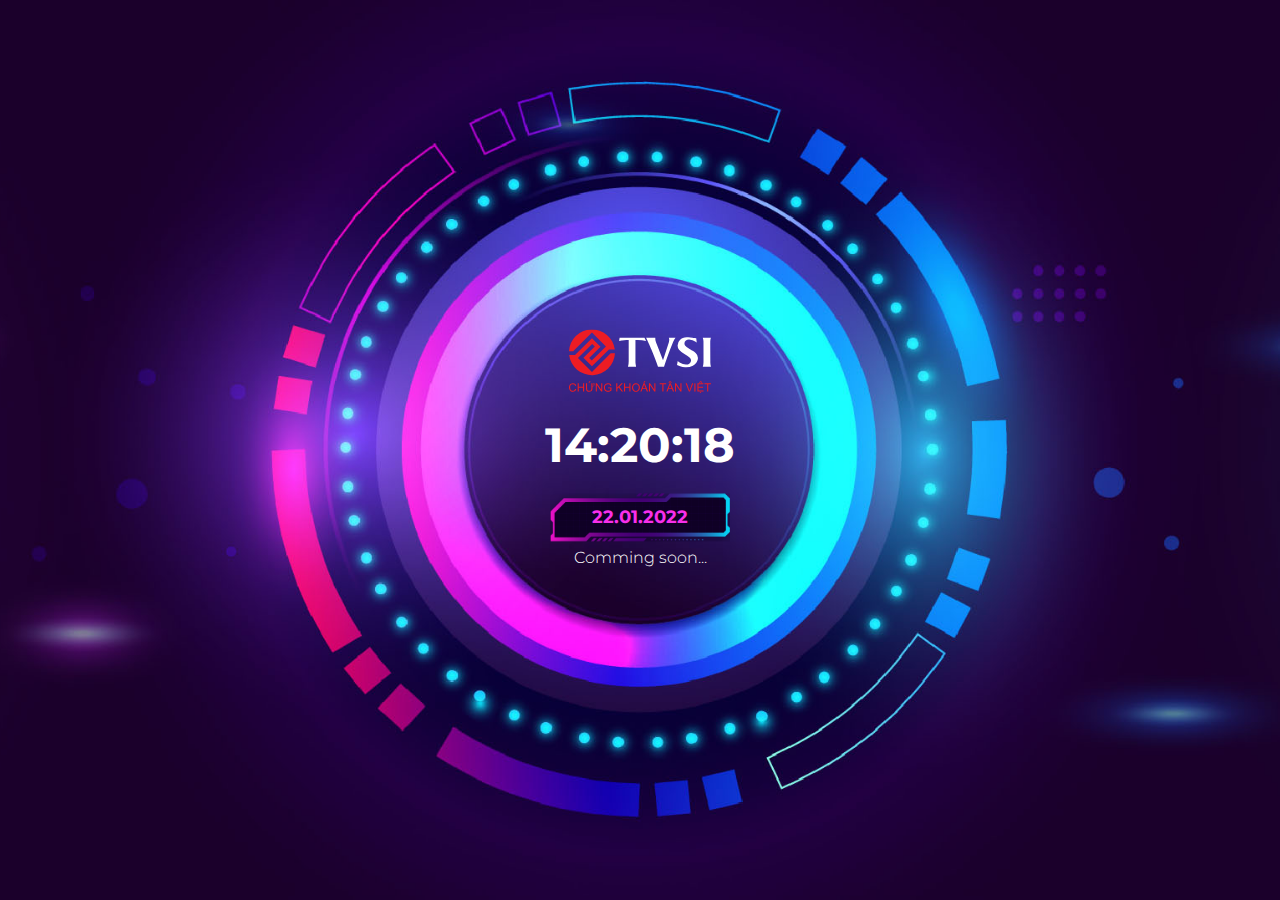
==== index.html @ f5565cad "init" ====
<!DOCTYPE html>
<html lang="vi">
    <head>
        <title>Title</title>
        <meta charset="utf-8" />
        <meta name="description" content="Description" />
        <meta name="viewport" content="width=device-width, initial-scale=1, maximum-scale=1, user-scalable=no" />
        <!-- Styles-->
        <link rel="stylesheet" type="text/css" href="./css/libs.css" />
        <link rel="stylesheet" type="text/css" href="./css/app.css" />
        <!-- Scripts-->
        <script src="./js/libs.js" defer="defer"></script>
        <script src="./js/app.js" defer="defer"></script>
    </head>
    <body>
        <article class="countdown"><img class="countdown__banner" src="./images/banner.jpg" alt="">
            <div class="countdown__content"><img class="countdown__logo" src="./images/logo.svg" alt="">
                <div class="countdown__time js-countdown" data-countdown="2022-01-22T09:00:00">23:00:00</div>
                <div class="countdown__date">22.01.2022</div>
                <div class="countdown__text">Comming soon...</div>
            </div>
        </article>
    </body>
</html>
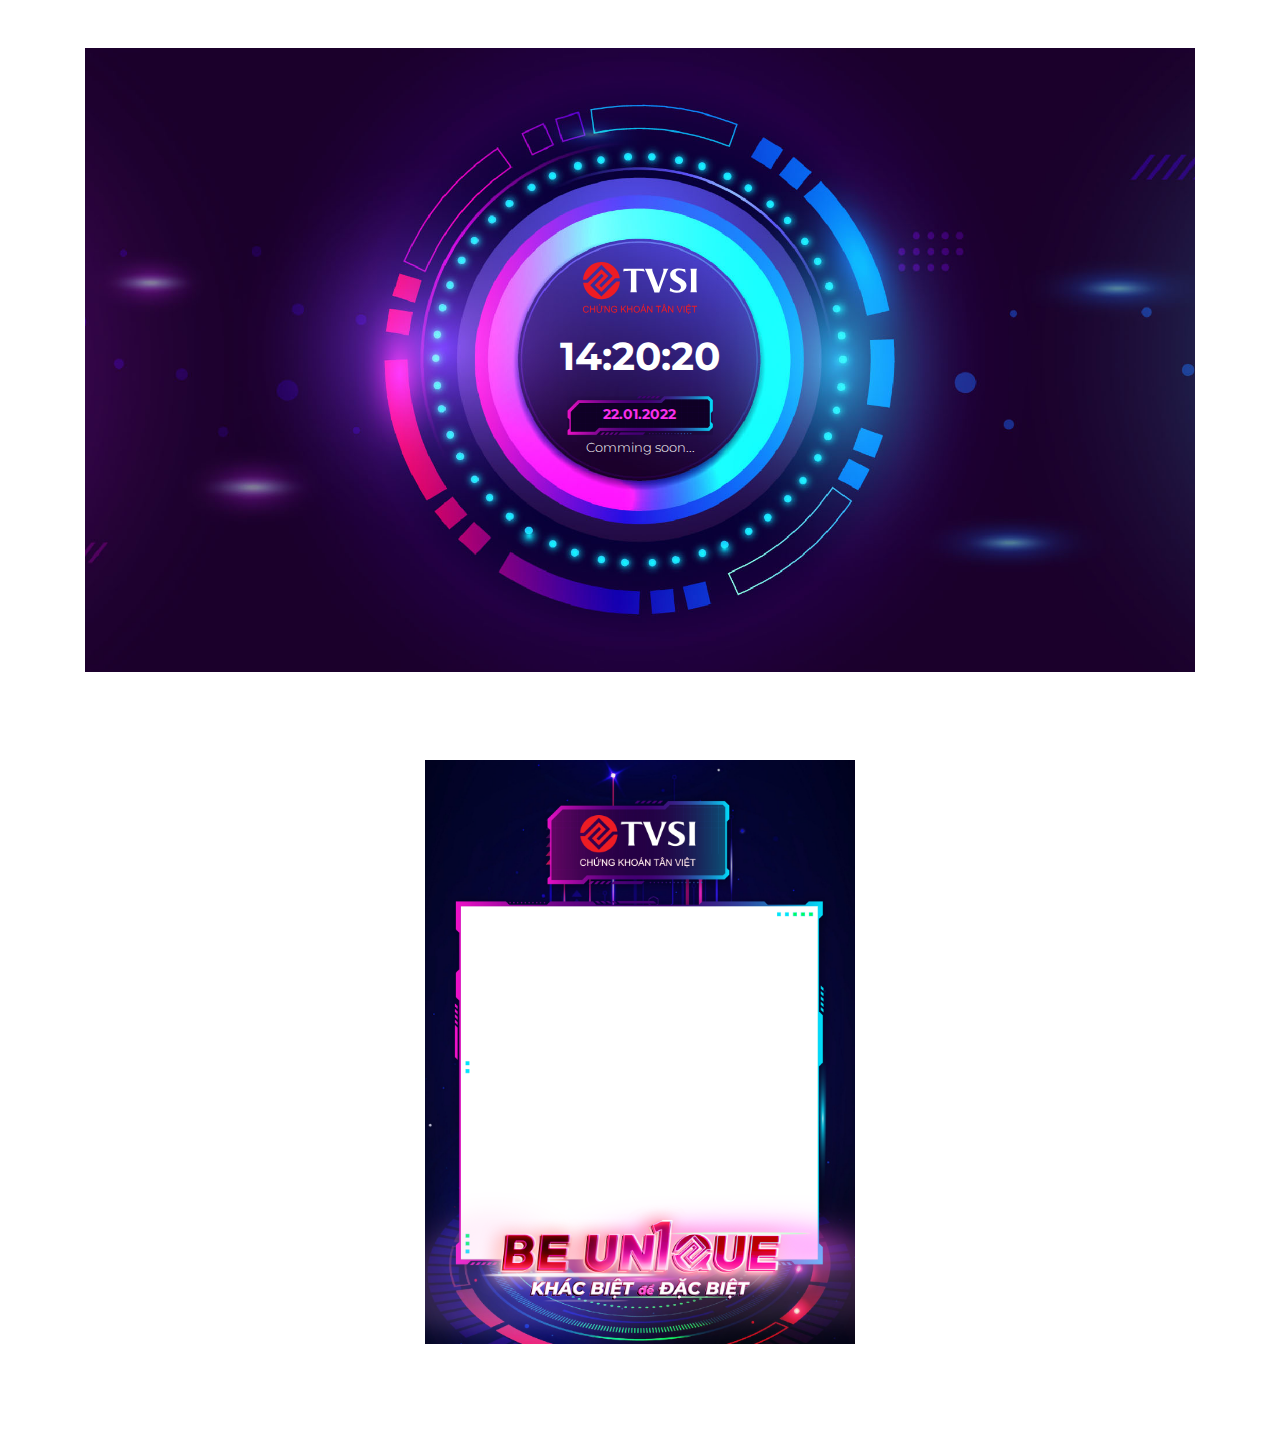
==== commit 19caac79: "add photo upload page" ====
--- a/index.html
+++ b/index.html
@@ -10,15 +10,19 @@
         <link rel="stylesheet" type="text/css" href="./css/app.css" />
         <!-- Scripts-->
         <script src="./js/libs.js" defer="defer"></script>
+        <script src="./js/FileSaver.min.js" defer="defer"></script>
         <script src="./js/app.js" defer="defer"></script>
     </head>
     <body>
-        <article class="countdown"><img class="countdown__banner" src="./images/banner.jpg" alt="">
-            <div class="countdown__content"><img class="countdown__logo" src="./images/logo.svg" alt="">
-                <div class="countdown__time js-countdown" data-countdown="2022-01-22T09:00:00">23:00:00</div>
-                <div class="countdown__date">22.01.2022</div>
-                <div class="countdown__text">Comming soon...</div>
+        <div class="py-5" style="min-height: 100vh;">
+            <div class="container">
+                <div class="ratio ratio-16x9 popup-mobile-size mb-5">
+                    <iframe src="./countdown.html"></iframe>
+                </div>
+                <div class="ratio ratio-16x9 popup-mobile-size mb-5">
+                    <iframe src="./frame.html"></iframe>
+                </div>
             </div>
-        </article>
+        </div>
     </body>
 </html>
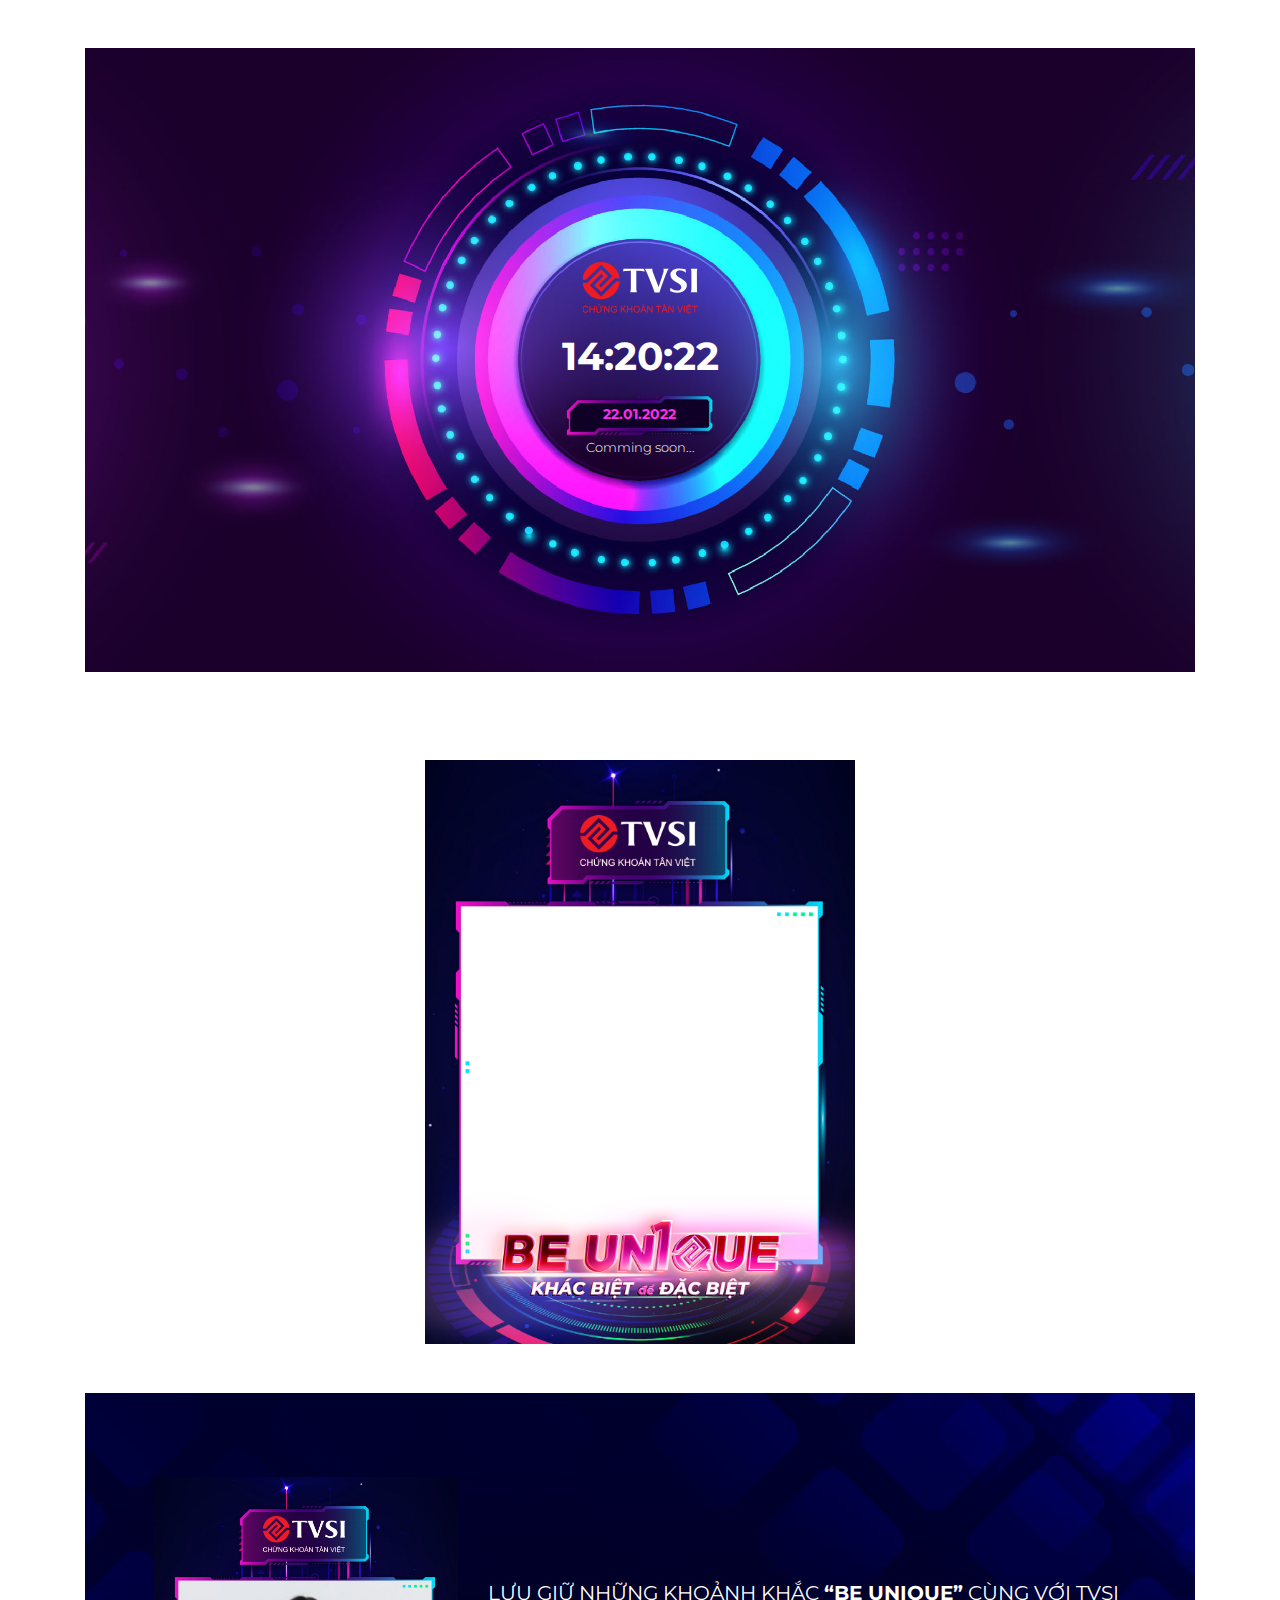
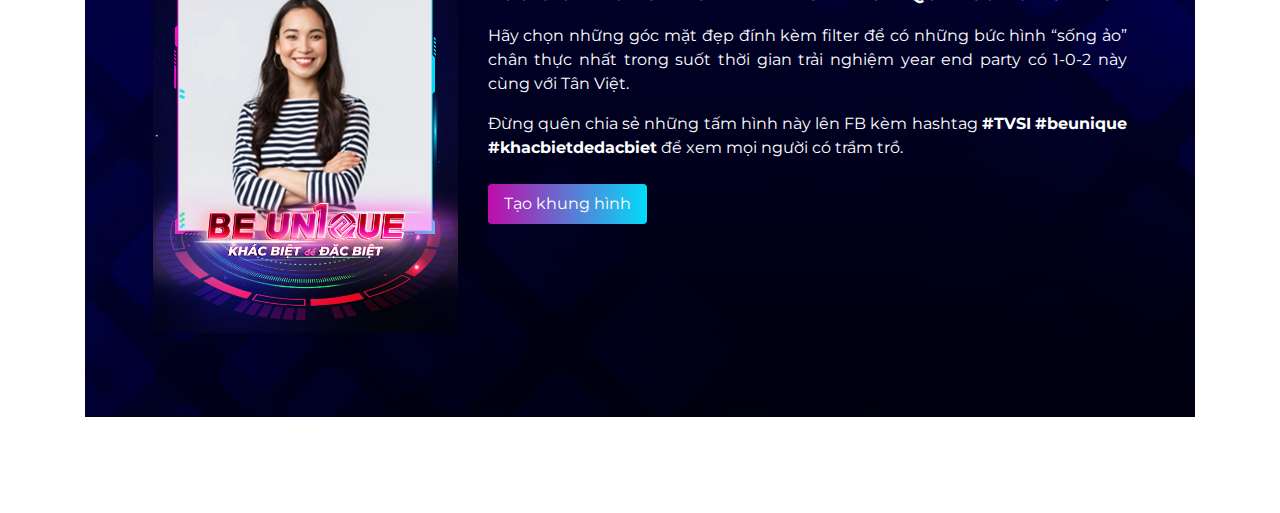
==== commit d57b51b3: "add intro page" ====
--- a/index.html
+++ b/index.html
@@ -22,6 +22,9 @@
                 <div class="ratio ratio-16x9 popup-mobile-size mb-5">
                     <iframe src="./frame.html"></iframe>
                 </div>
+                <div class="ratio ratio-16x9 popup-mobile-size mb-5">
+                    <iframe src="./intro.html"></iframe>
+                </div>
             </div>
         </div>
     </body>
